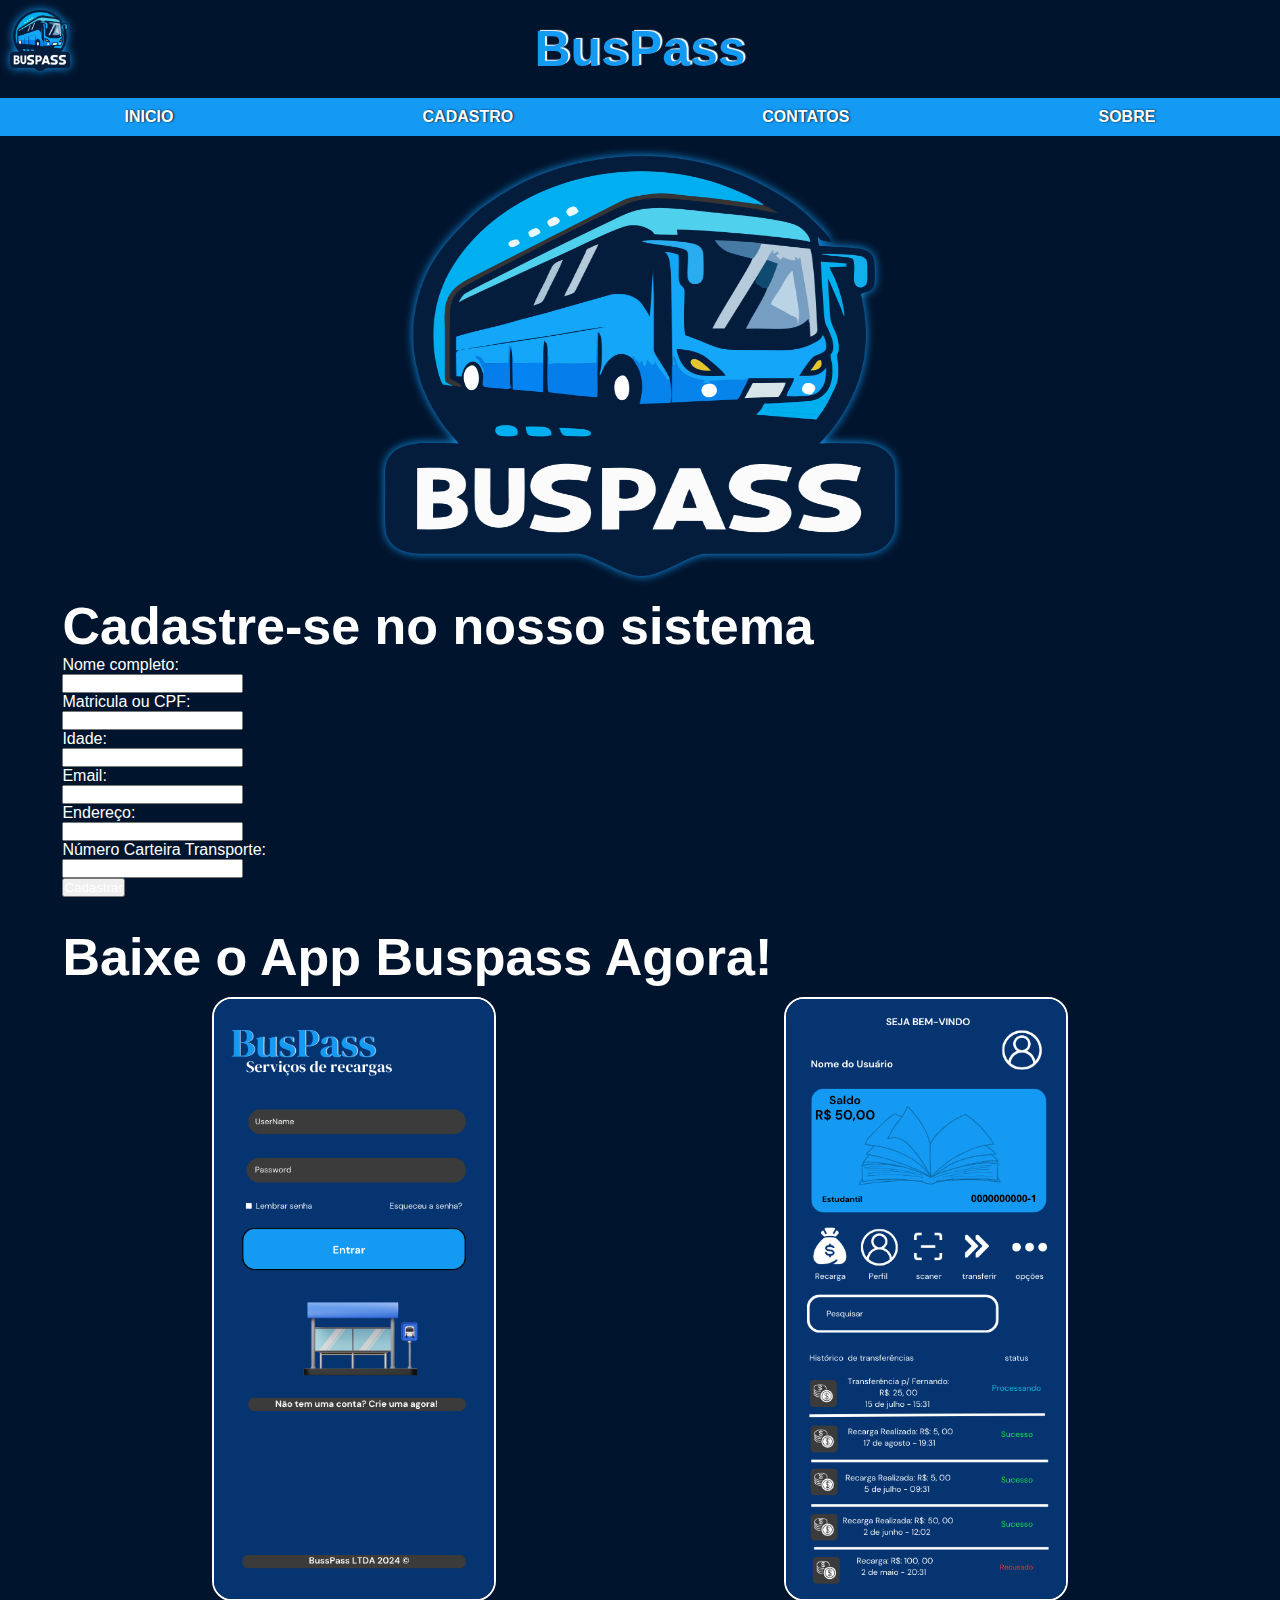
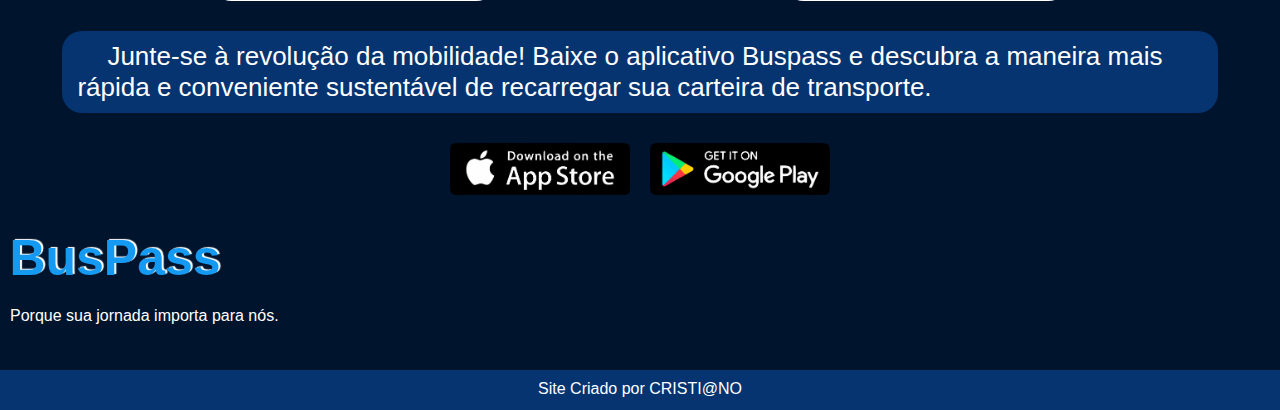
==== cadastro.html @ e3b4d879 "feat: estrutura da pagina de cadastro" ====
<!DOCTYPE html>
<html lang="pt-br">

<head>
    <meta charset="UTF-8">
    <meta name="viewport" content="width=device-width, initial-scale=1.0">
    <title>Site Institucional</title>
    <link rel="stylesheet" href="estilos/style.css">
    <link rel="stylesheet" href="estilos/mobile.css" media="(max-width: 900px)">
</head>

<body>

    <header>

        <picture>

            <a href="index.html">
                <img class="logo_buspass" src="imagens/logo_buspass.png" alt="logo_buspass">
            </a>

        </picture>

        <h1>
            <a href="index.html" target="_self"> BusPass</a>
        </h1>

        <nav class="Menu-Header">
            <ul>
                <li>
                    <a href="index.html" target="_self"> INICIO </a>
                </li>

                <li>
                    <a href="cadastro.html" target="_self"> CADASTRO </a>
                </li>

                <li>
                    <a href="contatos.html" target="_self"> CONTATOS </a>
                </li>
                
                <li>
                    <a href="sobre.html" target="_self"> SOBRE </a>
                </li>
            </ul>
        </nav>

    </header>

    <main id="cadastro">

        <div class="container">

            <div class="card">

                <picture>
                    <img class="logo_buspass" src="imagens/logo_buspass.png" alt="logo_buspass">
                </picture>

                <h2>Cadastre-se no nosso sistema</h2>

                <form class="form-cadastro" method="post">

                    <div class="campo-form">
                        <label for="nome-usuario">
                            <p>Nome completo:</p>
                        </label>
                        <input type="text" name="nome-usuario" id="nome-usuario">
                    </div>                 

                    <div class="campo-form">
                        <label for="Matricula_CPF">
                            <p>Matricula ou CPF:</p>
                        </label>
                        <input type="text" name="Matricula_CPF" id="Matricula_CPF">
                    </div>

                    <div class="campo-form">
                        <label for="num_card_transporte">
                            <p>Idade:</p>
                        </label>
                        <input type="text" name="Idade" id="Idade">
                    </div>

                    <div class="campo-form">
                        <label for="email">
                            <p>Email:</p>
                        </label>
                        <input type="text" name="email" id="email">
                    </div>

                    <div class="campo-form">
                        <label for="Endereço">
                            <p>Endereço:</p>
                        </label>
                        <input type="text" name="Endereço" id="Endereço">
                    </div>

                    <div class="campo-form">
                        <label for="num_card_transporte">
                            <p>Número Carteira Transporte:</p>
                        </label>
                        <input type="text" name="num_card_transporte" id="num_card_transporte">
                    </div>
                    
                    <input class="botão-enviar" type="submit" value="Cadastrar">
                    
                </form>

            </div>


            <div class="card">

                <h2>
                    Baixe o App Buspass Agora!
                </h2>

                <div class="container-app">
                    <img src="imagens/login-app.png" alt="">
                    <img src="imagens/inicial-app.png" alt="">
                </div>

                <p>
                    Junte-se à revolução da mobilidade! 
                    Baixe o aplicativo Buspass e descubra a maneira mais rápida e conveniente sustentável de recarregar sua carteira de transporte.
                </p>

                <picture>

                    <a href="https://play.google.com/store/games?hl=pt_BR" target="_blank">
                        <img src="imagens/apple.png" alt="app-store">
                    </a>

                    <a href="https://www.apple.com/br/app-store/" target="_blank">
                        <img src="imagens/google.png" alt="google-play">
                    </a>

                </picture>
                
            </div>
            
        </div>

    </main>

    <footer>
        
        <section>

            <h1>
                <a href="index.html" target="_self"> BusPass</a>
            </h1>

            <p>Porque sua jornada importa para nós.</p>


        </section>

        <p class="copyright">Site Criado por <a href="https://github.com/ClemersonCristiano" target="_blank">CRISTI@NO</a></p>
        
    </footer>

</body>

</html>
---- estilos/style.css ----
@charset "UTF-8";

*{
    margin: 0px;
    padding: 0px;
    font-family: Arial, Helvetica, sans-serif;
    color: #fff;
}

:root{
    --corSecundaria: #149AF3;
    --corFundo: #053471;
    --corBase: #00142d;
}

body{
    width: 100%;
    height: 100vh;
}

header{
    background-color: var(--corBase);
    width: 100%;
    height: 136px;
    position: sticky;
    top: 0;
    z-index: 1;
}

header > picture > a > img{
    display: block;
    float: left;
    width: 60px;
    padding: 10px;
}

header > h1{
    text-align: center;
    font-size: 50px;
    padding: 20px;
    margin: auto;
    width: 300px;
}

header > h1 > a, footer > section > h1 > a{
    text-decoration: none;
    color: var(--corSecundaria);
    text-shadow: 2px -1px 1px white;
}

header > .Menu-Header{
    height: 40px;
    font-weight: bold;
}

header > .Menu-Header > ul{
    display: flex;
    justify-content: space-around;
    list-style: none;
    background-color: var(--corSecundaria);
}

header > .Menu-Header > ul > li{
    padding: 10px;
}

header > .Menu-Header > ul > li a{
    text-decoration: none;
    text-shadow: 1px 0px 2px var(--corBase);
}

header > .Menu-Header > ul > li:hover{
    background-color: var(--corBase);
    transition-duration: .9s;
}

main{
    background-color: var(--corBase);
    width: 100%;
}

.logo_buspass{
    filter: drop-shadow(0px 0px 5px var(--corSecundaria));}

main > .container{
    width: 95%;
    height: 100%;
    margin: auto;
}

main > .container > .card{
    display: block;
    width: 95%;
    height: 50%;
    padding: 10px 0px;
    margin: auto;
}

main > .container > .card > picture > img, 
main#sobre > .container > .card > picture > img{
    display: block;
    margin: auto;
}

main > .container > .card > h1, main > .container > .card > h2{
    margin-top: 10px;
}

main > .container > .card > p{
    text-indent: 30px;
    background-color: var(--corFundo);
    border-radius: 20px;
    margin: 10px 0px;
}

main > .container > .card > picture{
    display: flex;
    justify-content: center;
    align-items: center;
    gap: 20px;
    padding: 10px;
}

main > .container > .card > picture > a{
    text-decoration: none;
}

main > .container > .card > picture > a > img{
    width: 180px;
}

main > .container > .card > .container-app{
    border-radius: 20px;
    display: flex;
    padding: 10px;
    flex-grow: 1;
    gap: 10px;
}

main > .container > .card > .container-app > img{
    display: block;
    border: 2px solid white;
    border-radius: 20px;
    margin: auto;
}

main#contatos > .container > .card > .redes-sociais > li {
    background-color: var(--corFundo);
    list-style-type: none;
    padding: 20px;
    border-radius: 20px;
    margin-top: 10px;
}

main#contatos > .container > .card > .redes-sociais > li:hover {
    background-color: var(--corSecundaria);
}

main#contatos > .container > .card > .redes-sociais > li > a {
    text-decoration: none;
}

footer{
    background-color: var(--corBase);
    width: 100%;
    height: 190px;
}

footer > section{
    width: 100%;
}

footer > section > h1{
    text-align: center;
    font-size: 50px;
    width: 230px;
    padding: 10px 0px;
}

footer > section > p{
    display: inline-block;
    padding: 10px;
    width: 270px;
}

footer > .copyright
{
    background-color: var(--corFundo);
    text-align: center;
    padding: 10px;
    height: 20px;
    margin-top: 35px;
}

footer > .copyright > a
{
    text-decoration: none;
}

footer > .copyright > a:hover
{
    text-decoration: underline;
}

/* Responsividade para telas grandes */
@media screen and (min-width: 901px) {

    main#index > .container{
        display: flex;
        width: 95%;
        height: 100%;
    }

    main#index > .container > .card{
        flex-grow: 1;
        padding: 10px 0px;
        margin: 0px 5px;
    }
}

@media screen and (min-width: 900px) and (max-width: 1200px){

    main > .container > .card > picture > img{
        width: 410px;
        height: 320px;
    }

    main > .container > .card > h1{
        font-size: 35px;
        padding: 10px 10px;
        width: 90%;
        text-align: center;
    }

    main > .container > .card > h2{
        font-size: 42px;
    }

    main > .container > .card > p{
        font-size: 24px;
        padding: 10px ;
        width: 90%;
    }

    main > .container > .card > .container-app > img{
        width: 180px;
        height: 380px;
    }
}

@media screen and (min-width: 1200px){

    main > .container > .card > picture > img{
        width: 510px;
        height: 420px;
    }

    main > .container > .card > h1{
        font-size: 55px;
        padding: 10px 15px;
        width: 90%;
        text-align: center;
    }

    main > .container > .card > h2{
        font-size: 52px;
    }

    main > .container > .card > p{
        font-size: 26px;
        padding: 10px 15px;
        margin: 20px 0px;
    }

    main > .container > .card > .container-app > img{
        width: 280px;
        height: 600px;
    }
    
}

@media screen and (min-width: 900px) {

    main#sobre > .container > .card{
        display: block;
        width: 95%;
        height: 50%;
        padding: 10px 0px;
    }

    main#sobre > .container > .card > picture > img{
        width: 620px;
        height: 580px;
    }
}
---- estilos/mobile.css ----
@charset "UTF-8";

/* Media Querie para dispositivos mobile */
@media screen and (max-width: 320px) {

    header > picture > img{
        display: block;
        float: left;
        width: 60px;
        padding: 10px;
    }

    header > h1{
        font-size: 40px;
    }

    header > .Menu-Header{
        font-size: 13px;
    }

    main > .container > .card > picture > img{
        width: 290px;
        height: 240px;
    }

    main > .container > .card > h1{
        font-size: 24px;
        width: 90%;
        padding: 10px 15px;
        text-align: center;
    }

    main > .container > .card > h2{
        font-size: 26px;
        width: 90%;
        padding: 10px 10px;
    }

    main > .container > .card > p{
        font-size: 14px;
        padding: 20px 20px;
    }
    
    main > .container > .card > .container-app > img{
        height: 280px;
    }

    main > .container > .card > picture > a > img{
        width: 140px;
    }
    
}

@media screen and (min-width: 360px) and (max-width: 430px){

    main > .container > .card > picture > img{
        width: 335px;
        height: 280px;
    }

    main > .container > .card > h1{
        font-size: 29px;
        width: 90%;
        padding: 10px 10px;
        text-align: center;
    }

    main > .container > .card > h2{
        font-size: 20px;
        width: 90%;
    }

    main > .container > .card > p{
        font-size: 16px;
        padding: 20px 10px;
    }

    main > .container > .card > .container-app > img{
        height: 320px;
    }

    main > .container > .card > picture > a > img{
        width: 150px;
    }
}

@media screen and (min-width: 430px) and (max-width: 768px){

    main > .container > .card > picture > img{
        width: 450px;
        height: 380px;
    }

    main > .container > .card > h1{
        font-size: 48px;
        width: 90%;
        padding: 10px;
        text-align: center;
    }

    main > .container > .card > h2{
        font-size: 32px;
    }

    main > .container > .card > p{
        font-size: 18px;
        padding: 10px 15px;
        width: 90%;
    }

    main > .container > .card > .container-app > img{
        width: 360px;
        height: 420px;
    }

    main > .container > .card > picture > a > img{
        width: 180px;
    }
}

@media screen and (min-width: 768px) and (max-width: 900px){

    main > .container > .card > picture > img{
        width: 510px;
        height: 420px;
    }

    main > .container > .card > h1{
        font-size: 52px;
        width: 90%;
        padding: 10px 15px;
        text-align: center;
    }

    main > .container > .card > h2{
        font-size: 32px;
    }

    main > .container > .card > p{
        font-size: 18px;
        padding: 10px 15px;
        width: 95%;
    }

    main > .container > .card > .container-app > img{
        width: 320px;
        height: 760px;
    }

    main > .container > .card > picture > a > img{
        width: 240px;
    }
}
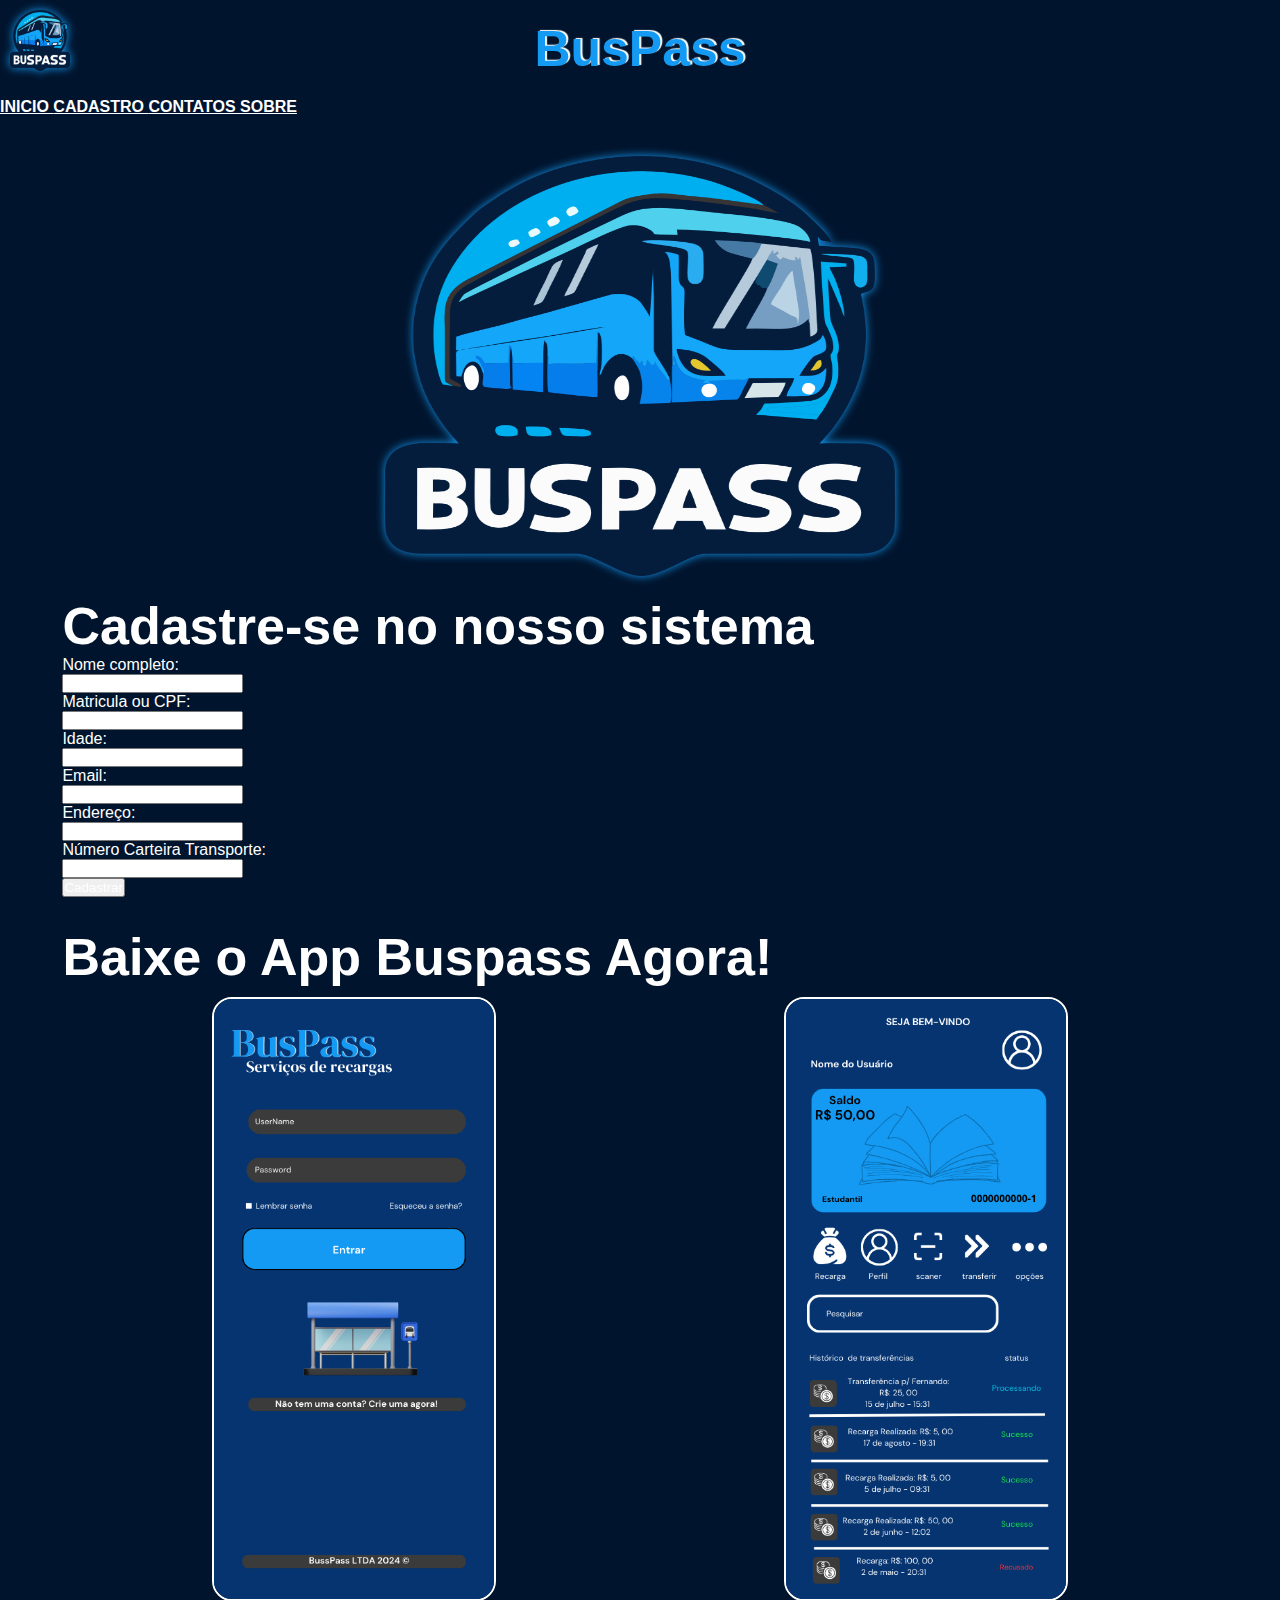
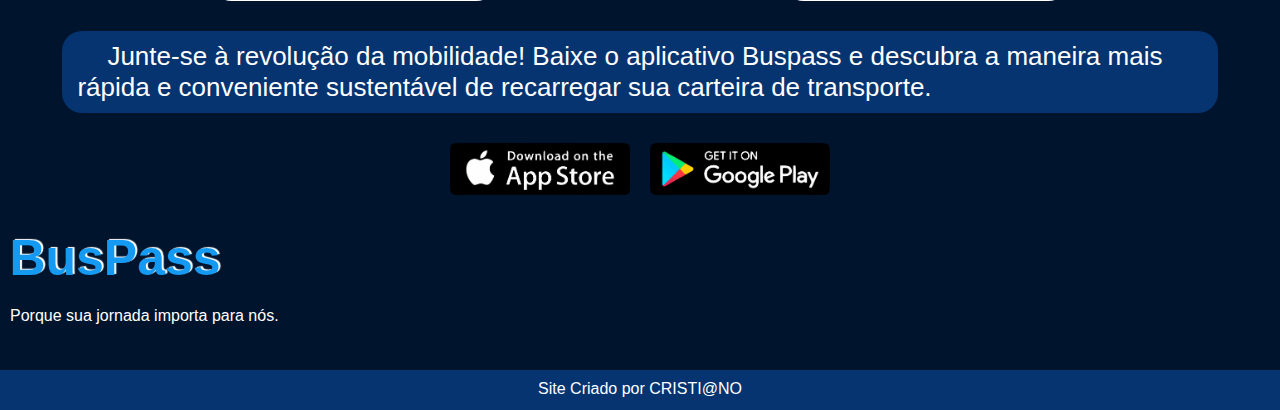
==== commit da999b67: "feat: mudança na estrutura do menu" ====
--- a/cadastro.html
+++ b/cadastro.html
@@ -26,23 +26,13 @@
         </h1>
 
         <nav class="Menu-Header">
-            <ul>
-                <li>
-                    <a href="index.html" target="_self"> INICIO </a>
-                </li>
+            <a href="index.html" target="_self"> INICIO </a>
 
-                <li>
-                    <a href="cadastro.html" target="_self"> CADASTRO </a>
-                </li>
+            <a href="cadastro.html" target="_self"> CADASTRO </a>
 
-                <li>
-                    <a href="contatos.html" target="_self"> CONTATOS </a>
-                </li>
-                
-                <li>
-                    <a href="sobre.html" target="_self"> SOBRE </a>
-                </li>
-            </ul>
+            <a href="contatos.html" target="_self"> CONTATOS </a>
+            
+            <a href="sobre.html" target="_self"> SOBRE </a>
         </nav>
 
     </header>
@@ -59,7 +49,7 @@
 
                 <h2>Cadastre-se no nosso sistema</h2>
 
-                <form class="form-cadastro" method="post">
+                <form id="form-cadastro" method="post">
 
                     <div class="campo-form">
                         <label for="nome-usuario">
@@ -103,7 +93,7 @@
                         <input type="text" name="num_card_transporte" id="num_card_transporte">
                     </div>
                     
-                    <input class="botão-enviar" type="submit" value="Cadastrar">
+                    <input class="botao-enviar" type="submit" value="Cadastrar">
                     
                 </form>
 
@@ -161,6 +151,19 @@
         
     </footer>
 
+    <script>
+
+        const formulario = document.getElementById('form-cadastro');
+
+        document.addEventListener('DOMContentLoaded', function () {
+
+            formulario.addEventListener('submit', function (event) {
+                event.preventDefault();
+            });
+
+        });
+    </script>
+
 </body>
 
 </html>--- a/estilos/style.css
+++ b/estilos/style.css
@@ -153,11 +153,58 @@
 }
 
 main#contatos > .container > .card > .redes-sociais > li:hover {
-    background-color: var(--corSecundaria);
+    background-color: var(--corBase);
 }
 
 main#contatos > .container > .card > .redes-sociais > li > a {
     text-decoration: none;
+}
+
+main#contatos > .container > .card > .redes-sociais > li > a:hover {
+    text-decoration: underline;
+}
+
+main#cadastro > .container > .card > .form-cadastro{
+    padding: 10px;
+    margin: 20px auto;
+    width: 90%;
+    background-color: #053471;
+    border-radius: 20px;
+}
+
+main#cadastro > .container > .card > .form-cadastro > .campo-form{
+    padding: 10px;
+    margin: 10px 0px;
+    width: 90%;
+    margin: 10px auto;
+    font-weight: bold;
+    font-size: 20px;
+}
+
+main#cadastro > .container > .card > .form-cadastro > .campo-form > input{
+    display: block;
+    width: 90%;
+    height: 30px;
+    margin: 10px auto;
+    padding-left: 5px;
+    color: black;
+}
+
+main#cadastro > .container > .card > .form-cadastro > .botão-enviar{
+    display: block;
+    width: 150px;
+    height: 40px;
+    margin: auto;
+    color: black;
+    font-weight: bold;
+    font-size: 25px;
+}
+
+main#cadastro > .container > .card > .form-cadastro > .botão-enviar:hover{
+    background-color: var(--corBase);
+    color: #fff;
+    border: 0px;
+    cursor: pointer;
 }
 
 footer{
@@ -213,7 +260,7 @@
 
     main#index > .container > .card{
         flex-grow: 1;
-        padding: 10px 0px;
+        padding: 10px;
         margin: 0px 5px;
     }
 }
--- a/estilos/mobile.css
+++ b/estilos/mobile.css
@@ -66,8 +66,9 @@
     }
 
     main > .container > .card > h2{
-        font-size: 20px;
         width: 90%;
+        font-size: 34px;
+        margin: 20px 0px;
     }
 
     main > .container > .card > p{
@@ -133,13 +134,14 @@
     }
 
     main > .container > .card > h2{
-        font-size: 32px;
+        font-size: 38px;
     }
 
     main > .container > .card > p{
+        width: 95%;
         font-size: 18px;
+        margin: 20px 0px;
         padding: 10px 15px;
-        width: 95%;
     }
 
     main > .container > .card > .container-app > img{
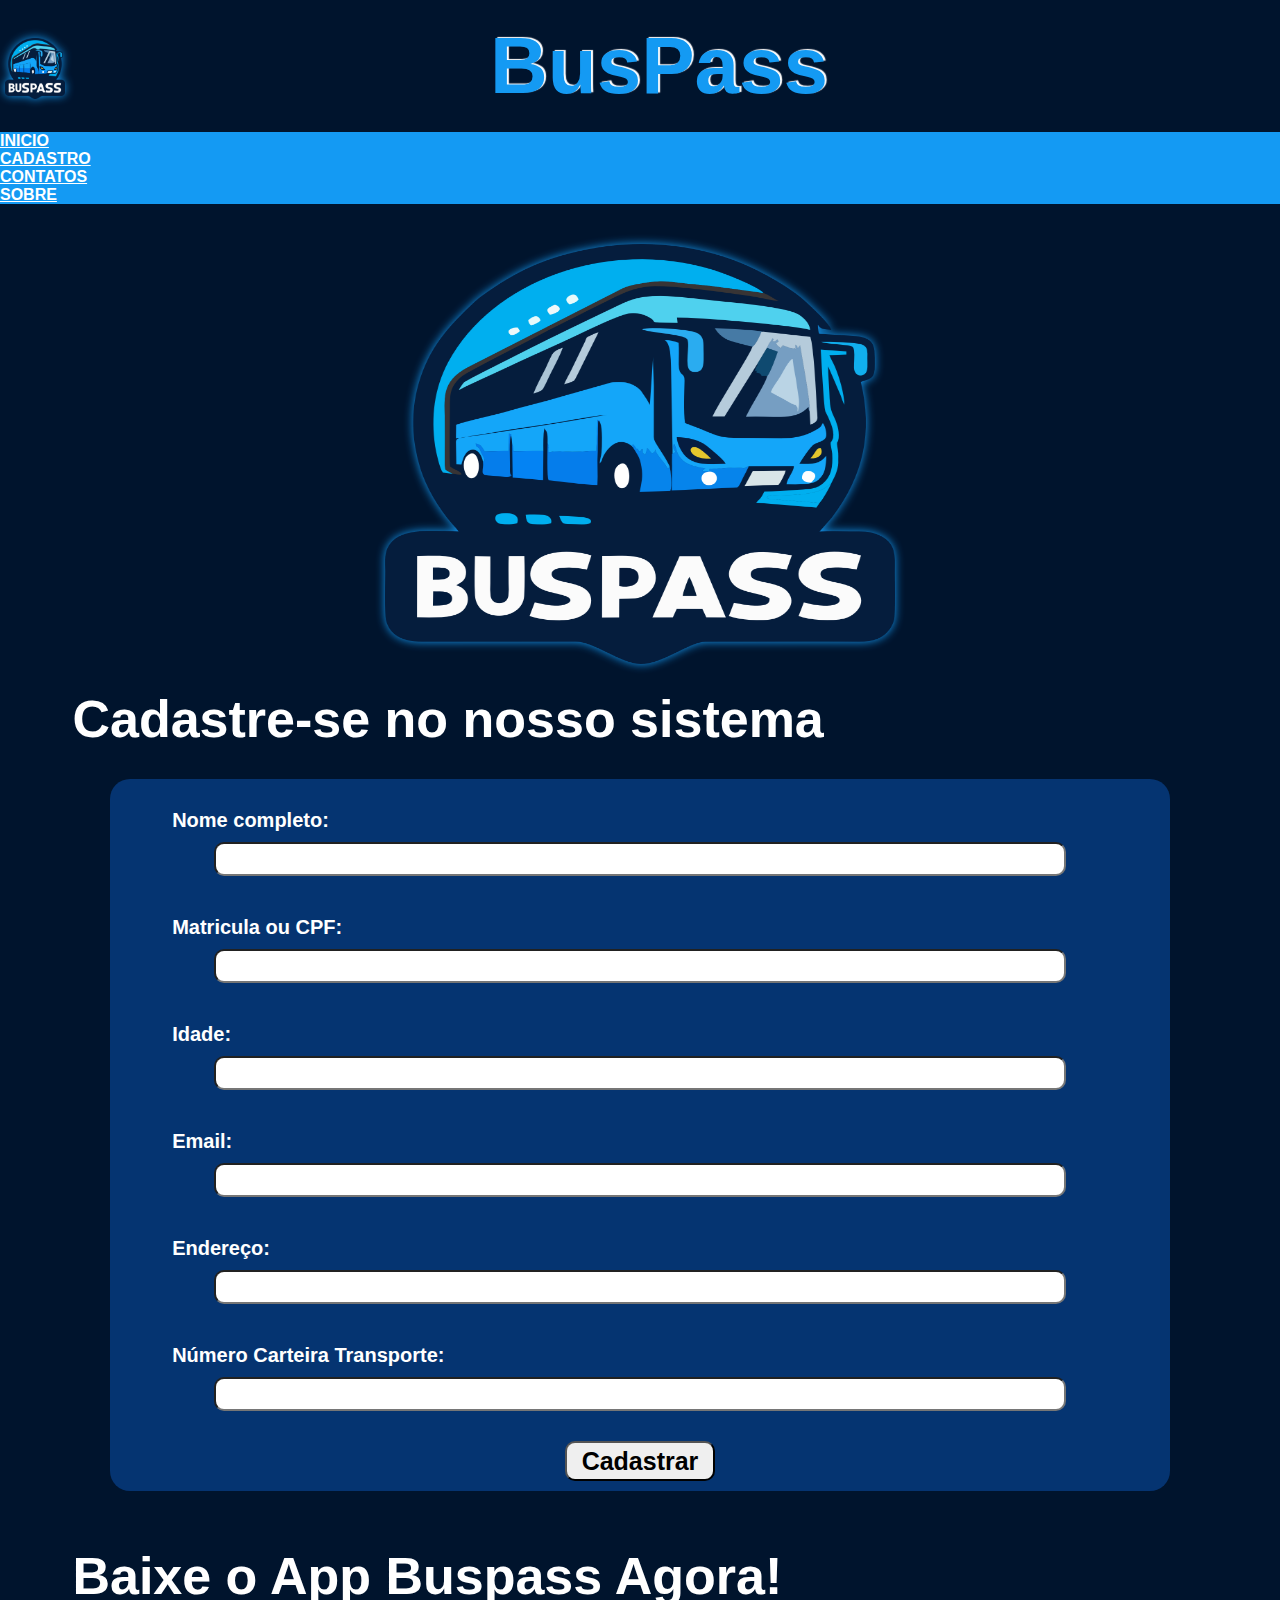
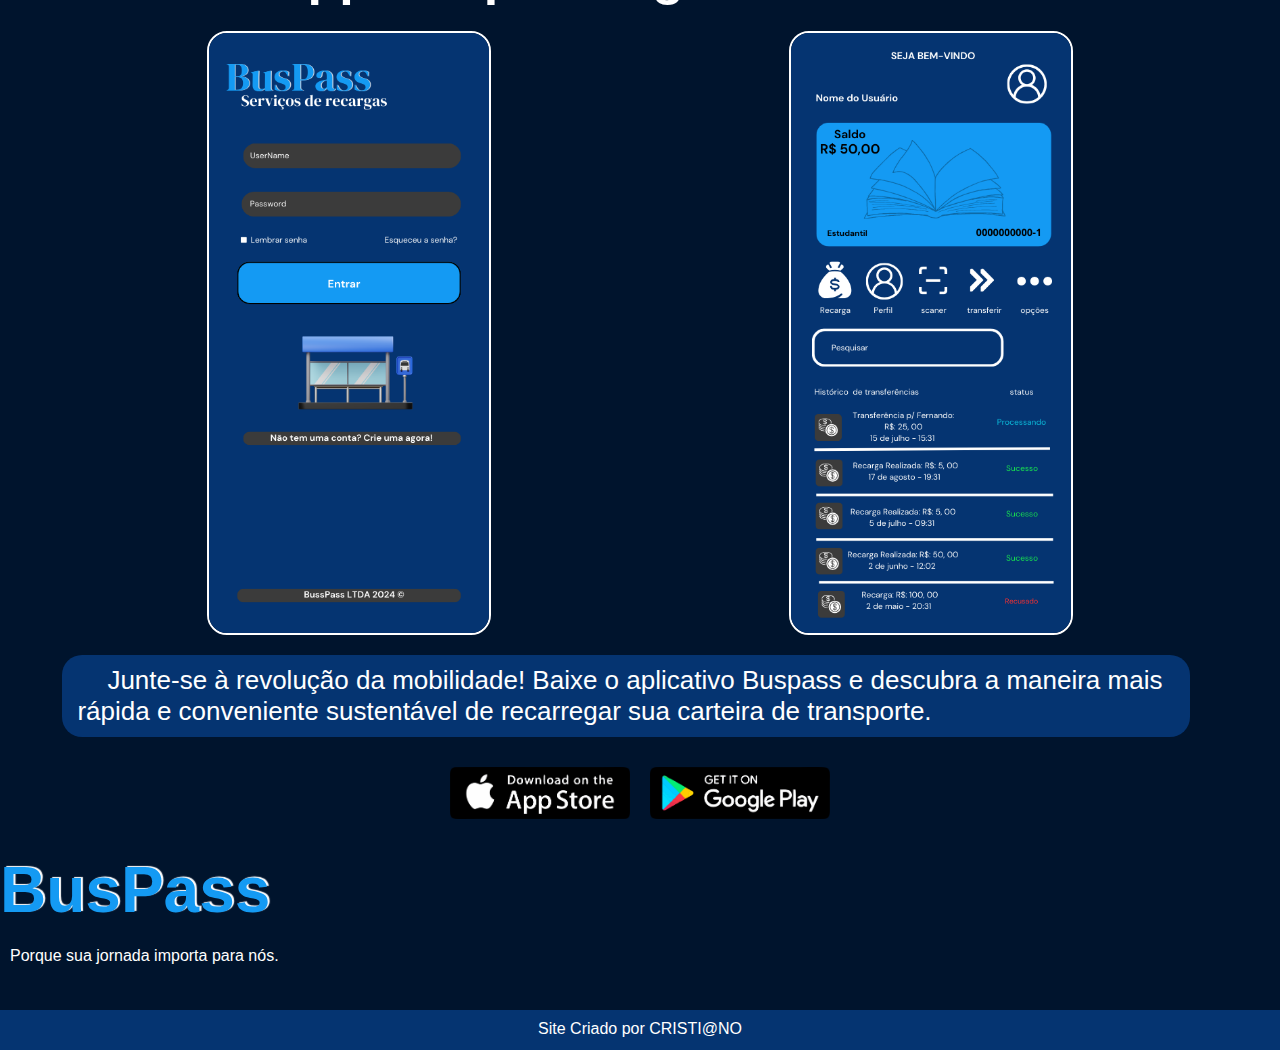
==== commit 227abf5f: "style: mudança na estrutura do menu" ====
--- a/cadastro.html
+++ b/cadastro.html
@@ -26,13 +26,26 @@
         </h1>
 
         <nav class="Menu-Header">
-            <a href="index.html" target="_self"> INICIO </a>
 
-            <a href="cadastro.html" target="_self"> CADASTRO </a>
+            <ul>
+                <li>
+                    <a href="index.html" target="_self"> INICIO </a>
+                </li>
 
-            <a href="contatos.html" target="_self"> CONTATOS </a>
-            
-            <a href="sobre.html" target="_self"> SOBRE </a>
+                <li>
+                    <a href="cadastro.html" target="_self"> CADASTRO </a>
+                </li>
+
+                <li>
+                    <a href="contatos.html" target="_self"> CONTATOS </a>
+                </li>
+
+                <li>
+                    <a href="sobre.html" target="_self"> SOBRE </a>
+                </li>
+
+            </ul>
+
         </nav>
 
     </header>
--- a/estilos/style.css
+++ b/estilos/style.css
@@ -21,7 +21,6 @@
 header{
     background-color: var(--corBase);
     width: 100%;
-    height: 136px;
     position: sticky;
     top: 0;
     z-index: 1;
@@ -31,45 +30,41 @@
     display: block;
     float: left;
     width: 60px;
-    padding: 10px;
+    padding-top: 38px;
+    padding-left: 5px;
 }
 
 header > h1{
     text-align: center;
-    font-size: 50px;
-    padding: 20px;
+    font-size: 5em;
+    padding: 20px 0px;
     margin: auto;
     width: 300px;
 }
 
-header > h1 > a, footer > section > h1 > a{
+header > h1 > a, 
+footer > section > h1 > a{
     text-decoration: none;
     color: var(--corSecundaria);
     text-shadow: 2px -1px 1px white;
 }
 
 header > .Menu-Header{
-    height: 40px;
-    font-weight: bold;
-}
-
-header > .Menu-Header > ul{
     display: flex;
-    justify-content: space-around;
-    list-style: none;
+    align-items: center;
     background-color: var(--corSecundaria);
-}
-
-header > .Menu-Header > ul > li{
-    padding: 10px;
-}
-
-header > .Menu-Header > ul > li a{
-    text-decoration: none;
+    font-weight: 900;
+}
+
+header > .Menu-Header > a{
+    flex: auto;
+    text-align: center;
+    text-decoration: none;
+    padding: 15px 10px;
     text-shadow: 1px 0px 2px var(--corBase);
 }
 
-header > .Menu-Header > ul > li:hover{
+header > .Menu-Header > a:hover{
     background-color: var(--corBase);
     transition-duration: .9s;
 }
@@ -77,6 +72,7 @@
 main{
     background-color: var(--corBase);
     width: 100%;
+    padding-top: 20px;
 }
 
 .logo_buspass{
@@ -93,7 +89,7 @@
     width: 95%;
     height: 50%;
     padding: 10px 0px;
-    margin: auto;
+    margin: 0px auto;
 }
 
 main > .container > .card > picture > img, 
@@ -102,15 +98,24 @@
     margin: auto;
 }
 
-main > .container > .card > h1, main > .container > .card > h2{
-    margin-top: 10px;
+main > .container > .card > h1{
+    text-align: center;
+}
+
+main > .container > .card > h1, 
+main > .container > .card > h2{
+    width: 90%;
+    padding: 10px;
+    margin: 5px 0px;
 }
 
 main > .container > .card > p{
     text-indent: 30px;
     background-color: var(--corFundo);
     border-radius: 20px;
-    margin: 10px 0px;
+    width: 95%;
+    margin: 20px 0px;
+    padding: 10px 15px;
 }
 
 main > .container > .card > picture{
@@ -130,11 +135,11 @@
 }
 
 main > .container > .card > .container-app{
-    border-radius: 20px;
     display: flex;
-    padding: 10px;
-    flex-grow: 1;
+    width: 100%;
     gap: 10px;
+    padding-top: 10px;
+    border-radius: 20px;
 }
 
 main > .container > .card > .container-app > img{
@@ -164,7 +169,7 @@
     text-decoration: underline;
 }
 
-main#cadastro > .container > .card > .form-cadastro{
+main#cadastro > .container > .card > #form-cadastro{
     padding: 10px;
     margin: 20px auto;
     width: 90%;
@@ -172,7 +177,7 @@
     border-radius: 20px;
 }
 
-main#cadastro > .container > .card > .form-cadastro > .campo-form{
+main#cadastro > .container > .card > #form-cadastro > .campo-form{
     padding: 10px;
     margin: 10px 0px;
     width: 90%;
@@ -181,16 +186,17 @@
     font-size: 20px;
 }
 
-main#cadastro > .container > .card > .form-cadastro > .campo-form > input{
+main#cadastro > .container > .card > #form-cadastro > .campo-form > input{
     display: block;
     width: 90%;
     height: 30px;
     margin: 10px auto;
     padding-left: 5px;
     color: black;
-}
-
-main#cadastro > .container > .card > .form-cadastro > .botão-enviar{
+    border-radius: 10px;
+}
+
+main#cadastro > .container > .card > #form-cadastro > .botao-enviar{
     display: block;
     width: 150px;
     height: 40px;
@@ -198,13 +204,15 @@
     color: black;
     font-weight: bold;
     font-size: 25px;
-}
-
-main#cadastro > .container > .card > .form-cadastro > .botão-enviar:hover{
+    border-radius: 10px;
+}
+
+main#cadastro > .container > .card > #form-cadastro > .botao-enviar:hover{
     background-color: var(--corBase);
     color: #fff;
     border: 0px;
     cursor: pointer;
+    transition: .8s;
 }
 
 footer{
@@ -219,13 +227,12 @@
 
 footer > section > h1{
     text-align: center;
-    font-size: 50px;
+    font-size: 4em;
     width: 230px;
     padding: 10px 0px;
 }
 
 footer > section > p{
-    display: inline-block;
     padding: 10px;
     width: 270px;
 }
@@ -251,7 +258,7 @@
 
 /* Responsividade para telas grandes */
 @media screen and (min-width: 901px) {
-
+    /* Definindo display flex para telas maiores que 901px */
     main#index > .container{
         display: flex;
         width: 95%;
@@ -259,6 +266,7 @@
     }
 
     main#index > .container > .card{
+        width: 46%;
         flex-grow: 1;
         padding: 10px;
         margin: 0px 5px;
@@ -274,9 +282,6 @@
 
     main > .container > .card > h1{
         font-size: 35px;
-        padding: 10px 10px;
-        width: 90%;
-        text-align: center;
     }
 
     main > .container > .card > h2{
@@ -304,9 +309,6 @@
 
     main > .container > .card > h1{
         font-size: 55px;
-        padding: 10px 15px;
-        width: 90%;
-        text-align: center;
     }
 
     main > .container > .card > h2{
@@ -324,19 +326,4 @@
         height: 600px;
     }
     
-}
-
-@media screen and (min-width: 900px) {
-
-    main#sobre > .container > .card{
-        display: block;
-        width: 95%;
-        height: 50%;
-        padding: 10px 0px;
-    }
-
-    main#sobre > .container > .card > picture > img{
-        width: 620px;
-        height: 580px;
-    }
 }--- a/estilos/mobile.css
+++ b/estilos/mobile.css
@@ -1,44 +1,35 @@
 @charset "UTF-8";
 
 /* Media Querie para dispositivos mobile */
-@media screen and (max-width: 320px) {
+@media screen and (min-width: 319px) and (max-width: 360px) {
 
-    header > picture > img{
-        display: block;
-        float: left;
-        width: 60px;
-        padding: 10px;
+    header > picture > a > img{
+        display: none;
     }
 
     header > h1{
-        font-size: 40px;
+        font-size: 4em;
     }
 
     header > .Menu-Header{
-        font-size: 13px;
+        font-size: 10px;
     }
 
     main > .container > .card > picture > img{
-        width: 290px;
+        width: 280px;
         height: 240px;
     }
 
     main > .container > .card > h1{
         font-size: 24px;
-        width: 90%;
-        padding: 10px 15px;
-        text-align: center;
     }
 
     main > .container > .card > h2{
         font-size: 26px;
-        width: 90%;
-        padding: 10px 10px;
     }
 
     main > .container > .card > p{
         font-size: 14px;
-        padding: 20px 20px;
     }
     
     main > .container > .card > .container-app > img{
@@ -51,7 +42,19 @@
     
 }
 
-@media screen and (min-width: 360px) and (max-width: 430px){
+@media screen and (min-width: 360px) and (max-width: 480px){
+
+    header > picture > a > img{
+        display: none;
+    }
+
+    header > h1{
+        font-size: 4em;
+    }
+
+    header > .Menu-Header{
+        font-size: 11px;
+    }
 
     main > .container > .card > picture > img{
         width: 335px;
@@ -60,15 +63,10 @@
 
     main > .container > .card > h1{
         font-size: 29px;
-        width: 90%;
-        padding: 10px 10px;
-        text-align: center;
     }
 
     main > .container > .card > h2{
-        width: 90%;
         font-size: 34px;
-        margin: 20px 0px;
     }
 
     main > .container > .card > p{
@@ -85,7 +83,7 @@
     }
 }
 
-@media screen and (min-width: 430px) and (max-width: 768px){
+@media screen and (min-width: 480px) and (max-width: 768px){
 
     main > .container > .card > picture > img{
         width: 450px;
@@ -94,9 +92,6 @@
 
     main > .container > .card > h1{
         font-size: 48px;
-        width: 90%;
-        padding: 10px;
-        text-align: center;
     }
 
     main > .container > .card > h2{
@@ -105,8 +100,6 @@
 
     main > .container > .card > p{
         font-size: 18px;
-        padding: 10px 15px;
-        width: 90%;
     }
 
     main > .container > .card > .container-app > img{
@@ -128,9 +121,6 @@
 
     main > .container > .card > h1{
         font-size: 52px;
-        width: 90%;
-        padding: 10px 15px;
-        text-align: center;
     }
 
     main > .container > .card > h2{
@@ -138,10 +128,7 @@
     }
 
     main > .container > .card > p{
-        width: 95%;
         font-size: 18px;
-        margin: 20px 0px;
-        padding: 10px 15px;
     }
 
     main > .container > .card > .container-app > img{
